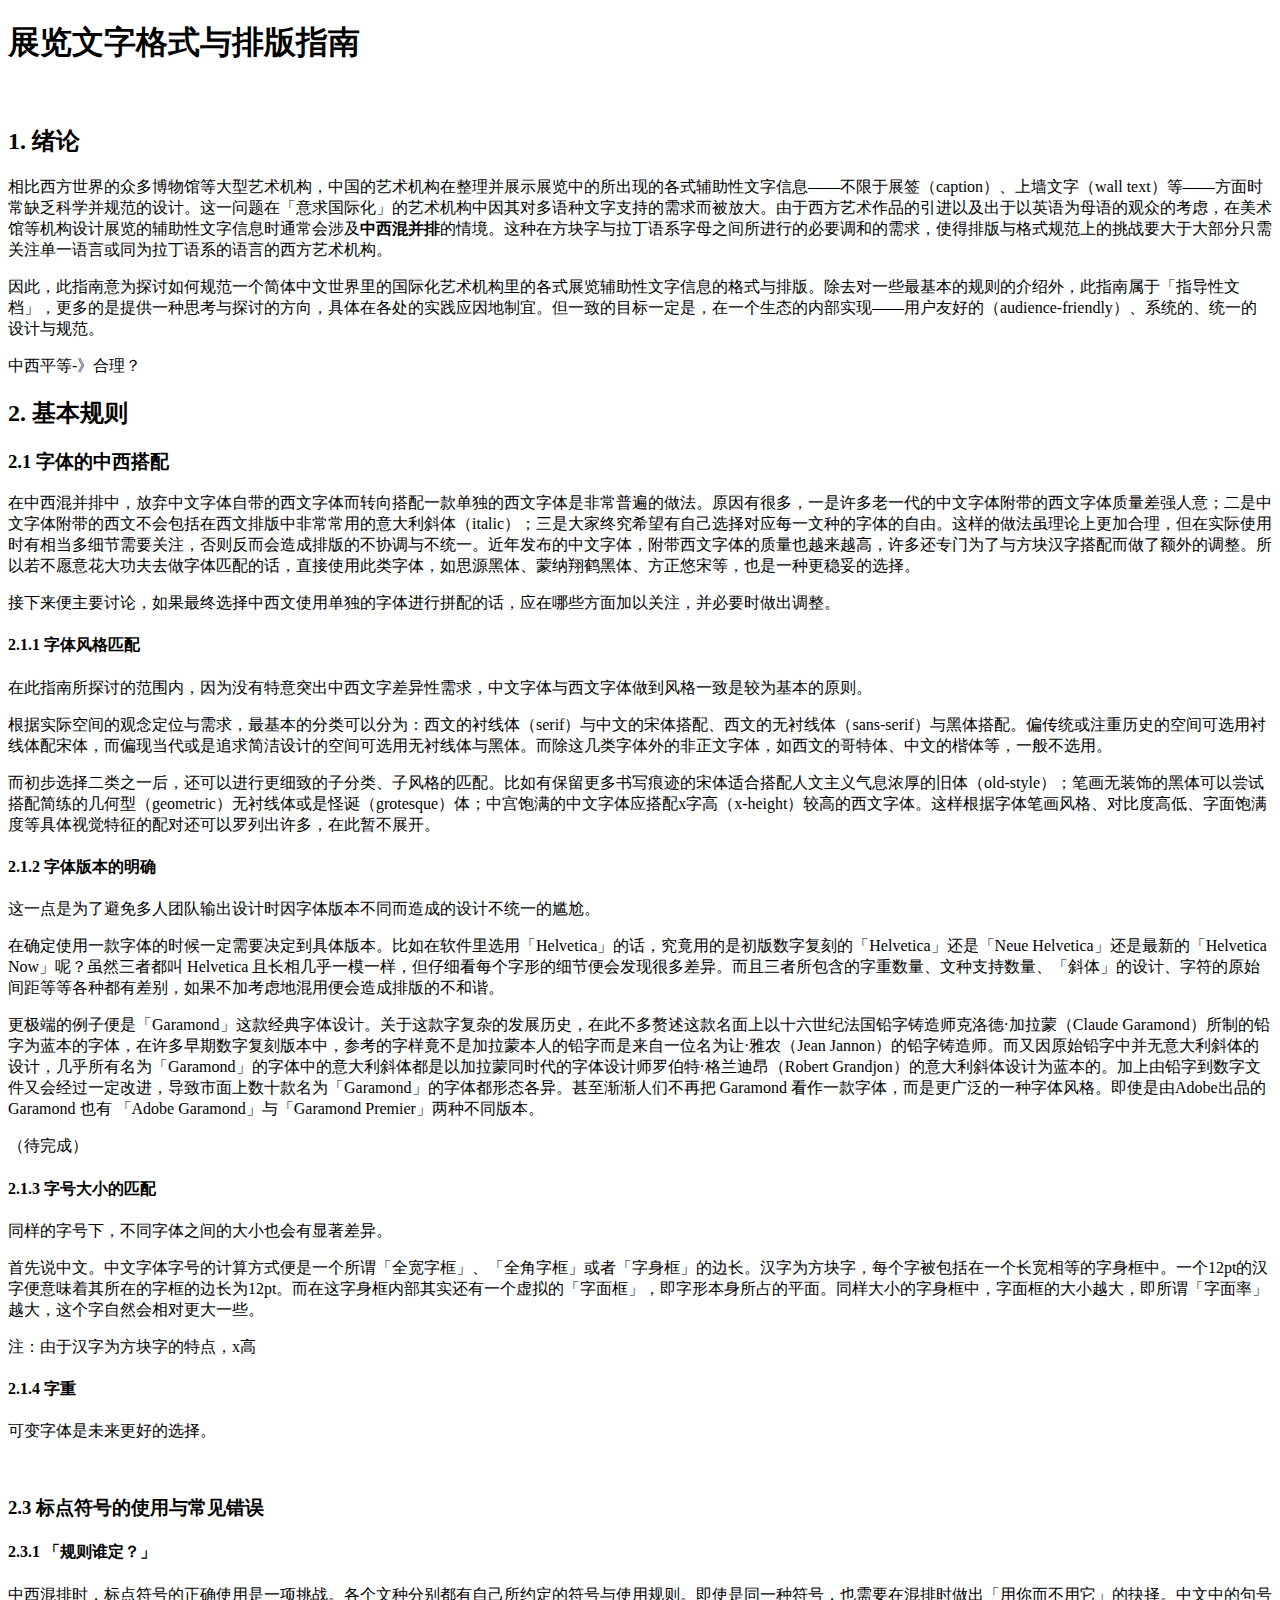
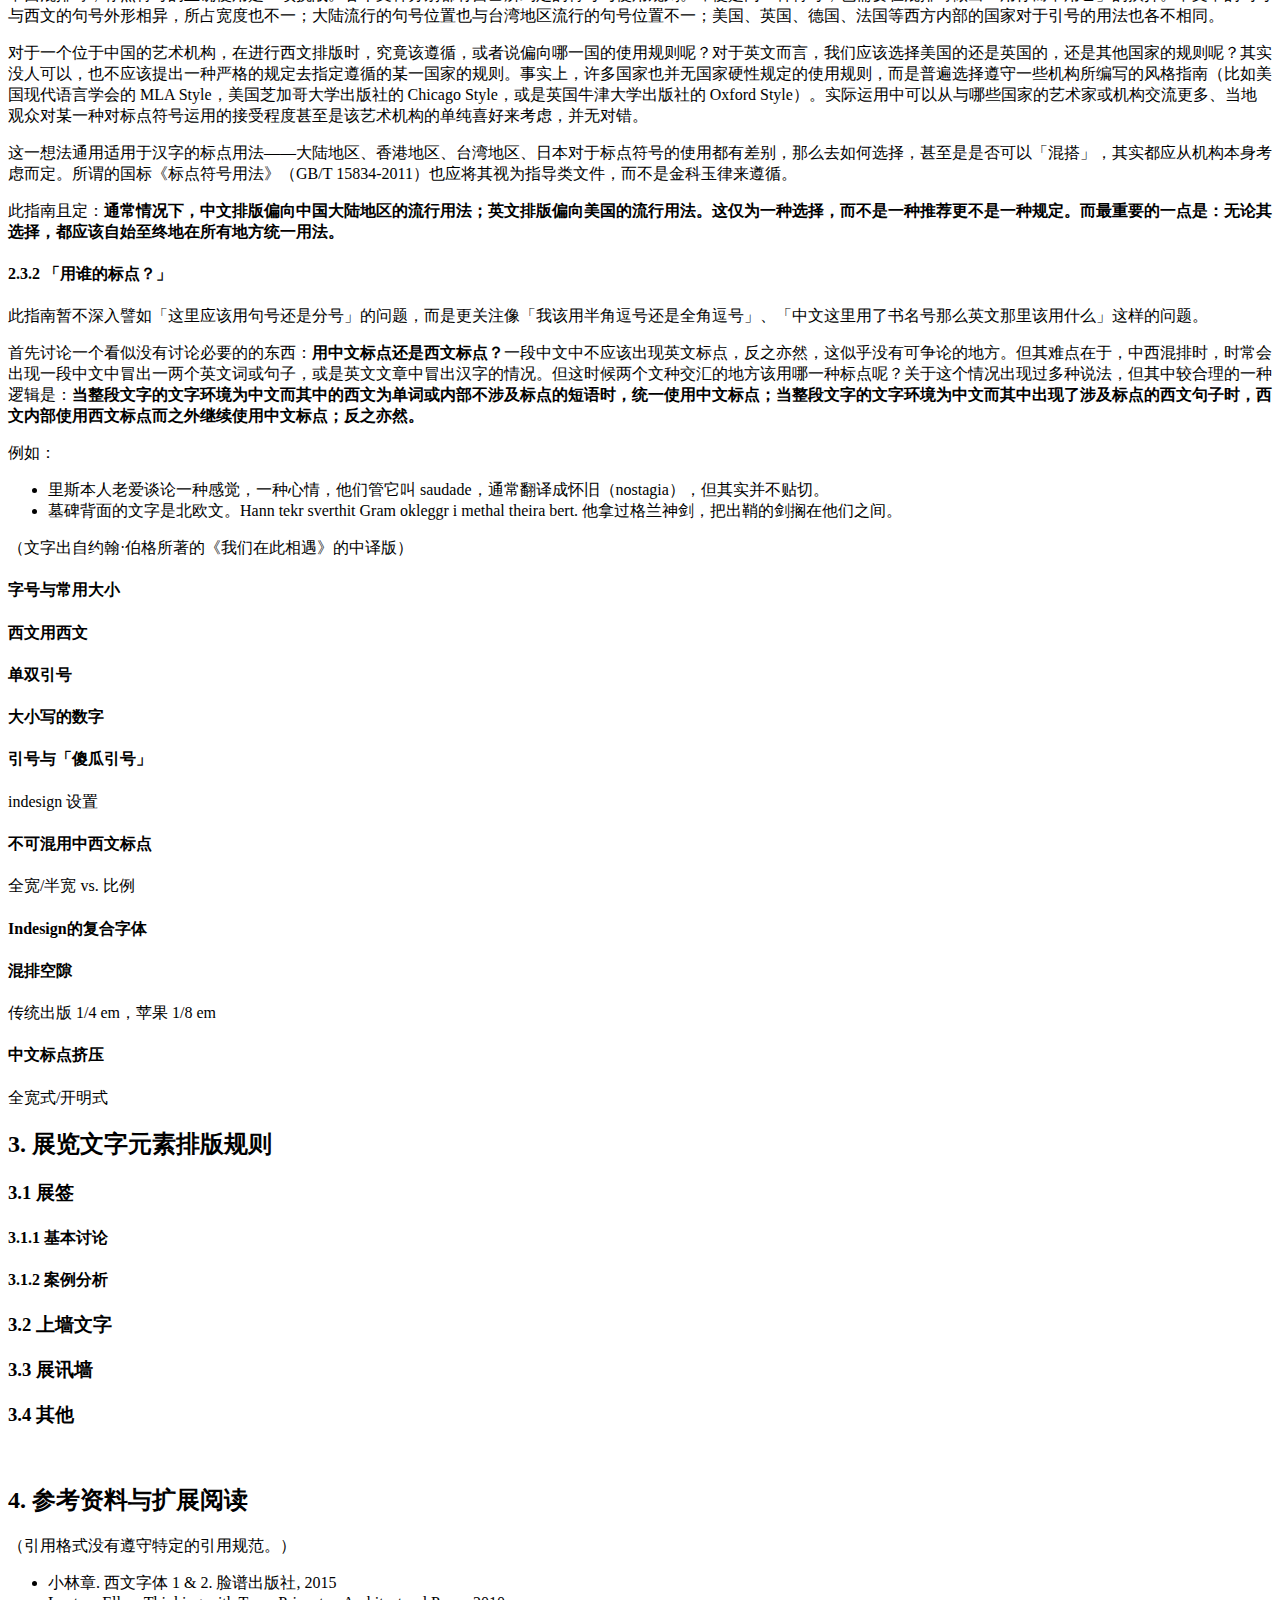
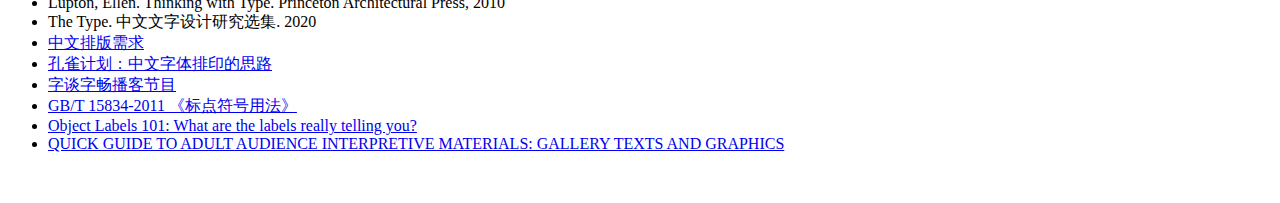
==== 展览文字格式与排版指南.html @ d99ce138 "Update" ====
<!doctype html>
<html>
<head>
<meta charset='UTF-8'><meta name='viewport' content='width=device-width initial-scale=1'>
<title>展览文字格式与排版指南</title></head>
<body><h1>展览文字格式与排版指南</h1>
<p>&nbsp;</p>
<h2>1. 绪论</h2>
<p>相比西方世界的众多博物馆等大型艺术机构，中国的艺术机构在整理并展示展览中的所出现的各式辅助性文字信息——不限于展签（caption）、上墙文字（wall text）等——方面时常缺乏科学并规范的设计。这一问题在「意求国际化」的艺术机构中因其对多语种文字支持的需求而被放大。由于西方艺术作品的引进以及出于以英语为母语的观众的考虑，在美术馆等机构设计展览的辅助性文字信息时通常会涉及<strong>中西混并排</strong>的情境。这种在方块字与拉丁语系字母之间所进行的必要调和的需求，使得排版与格式规范上的挑战要大于大部分只需关注单一语言或同为拉丁语系的语言的西方艺术机构。</p>
<p>因此，此指南意为探讨如何规范一个简体中文世界里的国际化艺术机构里的各式展览辅助性文字信息的格式与排版。除去对一些最基本的规则的介绍外，此指南属于「指导性文档」，更多的是提供一种思考与探讨的方向，具体在各处的实践应因地制宜。但一致的目标一定是，在一个生态的内部实现——用户友好的（audience-friendly）、系统的、统一的设计与规范。</p>
<p>中西平等-》合理？</p>
<h2>2. 基本规则</h2>
<h3>2.1 字体的中西搭配</h3>
<p>在中西混并排中，放弃中文字体自带的西文字体而转向搭配一款单独的西文字体是非常普遍的做法。原因有很多，一是许多老一代的中文字体附带的西文字体质量差强人意；二是中文字体附带的西文不会包括在西文排版中非常常用的意大利斜体（italic）；三是大家终究希望有自己选择对应每一文种的字体的自由。这样的做法虽理论上更加合理，但在实际使用时有相当多细节需要关注，否则反而会造成排版的不协调与不统一。近年发布的中文字体，附带西文字体的质量也越来越高，许多还专门为了与方块汉字搭配而做了额外的调整。所以若不愿意花大功夫去做字体匹配的话，直接使用此类字体，如思源黑体、蒙纳翔鹤黑体、方正悠宋等，也是一种更稳妥的选择。</p>
<p>接下来便主要讨论，如果最终选择中西文使用单独的字体进行拼配的话，应在哪些方面加以关注，并必要时做出调整。</p>
<h4>2.1.1 字体风格匹配</h4>
<p>在此指南所探讨的范围内，因为没有特意突出中西文字差异性需求，中文字体与西文字体做到风格一致是较为基本的原则。</p>
<p>根据实际空间的观念定位与需求，最基本的分类可以分为：西文的衬线体（serif）与中文的宋体搭配、西文的无衬线体（sans-serif）与黑体搭配。偏传统或注重历史的空间可选用衬线体配宋体，而偏现当代或是追求简洁设计的空间可选用无衬线体与黑体。而除这几类字体外的非正文字体，如西文的哥特体、中文的楷体等，一般不选用。</p>
<p>而初步选择二类之一后，还可以进行更细致的子分类、子风格的匹配。比如有保留更多书写痕迹的宋体适合搭配人文主义气息浓厚的旧体（old-style）；笔画无装饰的黑体可以尝试搭配简练的几何型（geometric）无衬线体或是怪诞（grotesque）体；中宫饱满的中文字体应搭配x字高（x-height）较高的西文字体。这样根据字体笔画风格、对比度高低、字面饱满度等具体视觉特征的配对还可以罗列出许多，在此暂不展开。</p>
<h4>2.1.2 字体版本的明确</h4>
<p>这一点是为了避免多人团队输出设计时因字体版本不同而造成的设计不统一的尴尬。</p>
<p>在确定使用一款字体的时候一定需要决定到具体版本。比如在软件里选用「Helvetica」的话，究竟用的是初版数字复刻的「Helvetica」还是「Neue Helvetica」还是最新的「Helvetica Now」呢？虽然三者都叫 Helvetica 且长相几乎一模一样，但仔细看每个字形的细节便会发现很多差异。而且三者所包含的字重数量、文种支持数量、「斜体」的设计、字符的原始间距等等各种都有差别，如果不加考虑地混用便会造成排版的不和谐。</p>
<p>更极端的例子便是「Garamond」这款经典字体设计。关于这款字复杂的发展历史，在此不多赘述这款名面上以十六世纪法国铅字铸造师克洛德·加拉蒙（Claude Garamond）所制的铅字为蓝本的字体，在许多早期数字复刻版本中，参考的字样竟不是加拉蒙本人的铅字而是来自一位名为让·雅农（Jean Jannon）的铅字铸造师。而又因原始铅字中并无意大利斜体的设计，几乎所有名为「Garamond」的字体中的意大利斜体都是以加拉蒙同时代的字体设计师罗伯特·格兰迪昂（Robert Grandjon）的意大利斜体设计为蓝本的。加上由铅字到数字文件又会经过一定改进，导致市面上数十款名为「Garamond」的字体都形态各异。甚至渐渐人们不再把 Garamond 看作一款字体，而是更广泛的一种字体风格。即使是由Adobe出品的 Garamond 也有 「Adobe Garamond」与「Garamond Premier」两种不同版本。</p>
<p>（待完成）</p>
<h4>2.1.3 字号大小的匹配</h4>
<p>同样的字号下，不同字体之间的大小也会有显著差异。</p>
<p>首先说中文。中文字体字号的计算方式便是一个所谓「全宽字框」、「全角字框」或者「字身框」的边长。汉字为方块字，每个字被包括在一个长宽相等的字身框中。一个12pt的汉字便意味着其所在的字框的边长为12pt。而在这字身框内部其实还有一个虚拟的「字面框」，即字形本身所占的平面。同样大小的字身框中，字面框的大小越大，即所谓「字面率」越大，这个字自然会相对更大一些。</p>
<p>注：由于汉字为方块字的特点，x高</p>
<h4>2.1.4 字重</h4>
<p>可变字体是未来更好的选择。</p>
<p>&nbsp;</p>
<h3>2.3  标点符号的使用与常见错误</h3>
<h4>2.3.1 「规则谁定？」</h4>
<p>中西混排时，标点符号的正确使用是一项挑战。各个文种分别都有自己所约定的符号与使用规则。即使是同一种符号，也需要在混排时做出「用你而不用它」的抉择。中文中的句号与西文的句号外形相异，所占宽度也不一；大陆流行的句号位置也与台湾地区流行的句号位置不一；美国、英国、德国、法国等西方内部的国家对于引号的用法也各不相同。</p>
<p>对于一个位于中国的艺术机构，在进行西文排版时，究竟该遵循，或者说偏向哪一国的使用规则呢？对于英文而言，我们应该选择美国的还是英国的，还是其他国家的规则呢？其实没人可以，也不应该提出一种严格的规定去指定遵循的某一国家的规则。事实上，许多国家也并无国家硬性规定的使用规则，而是普遍选择遵守一些机构所编写的风格指南（比如美国现代语言学会的 MLA Style，美国芝加哥大学出版社的 Chicago Style，或是英国牛津大学出版社的 Oxford Style）。实际运用中可以从与哪些国家的艺术家或机构交流更多、当地观众对某一种对标点符号运用的接受程度甚至是该艺术机构的单纯喜好来考虑，并无对错。</p>
<p>这一想法通用适用于汉字的标点用法——大陆地区、香港地区、台湾地区、日本对于标点符号的使用都有差别，那么去如何选择，甚至是是否可以「混搭」，其实都应从机构本身考虑而定。所谓的国标《标点符号用法》（GB/T 15834-2011）也应将其视为指导类文件，而不是金科玉律来遵循。</p>
<p>此指南且定：<strong>通常情况下，中文排版偏向中国大陆地区的流行用法；英文排版偏向美国的流行用法。这仅为一种选择，而不是一种推荐更不是一种规定。而最重要的一点是：无论其选择，都应该自始至终地在所有地方统一用法。</strong></p>
<h4>2.3.2 「用谁的标点？」</h4>
<p>此指南暂不深入譬如「这里应该用句号还是分号」的问题，而是更关注像「我该用半角逗号还是全角逗号」、「中文这里用了书名号那么英文那里该用什么」这样的问题。</p>
<p>首先讨论一个看似没有讨论必要的的东西：<strong>用中文标点还是西文标点？</strong>一段中文中不应该出现英文标点，反之亦然，这似乎没有可争论的地方。但其难点在于，中西混排时，时常会出现一段中文中冒出一两个英文词或句子，或是英文文章中冒出汉字的情况。但这时候两个文种交汇的地方该用哪一种标点呢？关于这个情况出现过多种说法，但其中较合理的一种逻辑是：<strong>当整段文字的文字环境为中文而其中的西文为单词或内部不涉及标点的短语时，统一使用中文标点；当整段文字的文字环境为中文而其中出现了涉及标点的西文句子时，西文内部使用西文标点而之外继续使用中文标点；反之亦然。</strong></p>
<p>例如：</p>
<ul>
<li>里斯本人老爱谈论一种感觉，一种心情，他们管它叫 saudade，通常翻译成怀旧（nostagia），但其实并不贴切。</li>
<li>墓碑背面的文字是北欧文。Hann tekr sverthit Gram okleggr i methal theira bert. 他拿过格兰神剑，把出鞘的剑搁在他们之间。</li>

</ul>
<p>（文字出自约翰·伯格所著的《我们在此相遇》的中译版）</p>
<h4>字号与常用大小</h4>
<h4>西文用西文</h4>
<h4>单双引号</h4>
<h4>大小写的数字</h4>
<h4>引号与「傻瓜引号」</h4>
<p>indesign 设置</p>
<h4>不可混用中西文标点</h4>
<p>全宽/半宽 vs. 比例</p>
<h4>Indesign的复合字体</h4>
<h4>混排空隙</h4>
<p>传统出版 1/4 em，苹果 1/8 em </p>
<h4>中文标点挤压</h4>
<p>全宽式/开明式</p>
<h2>3. 展览文字元素排版规则</h2>
<h3>3.1 展签</h3>
<h4>3.1.1 基本讨论</h4>
<h4>3.1.2 案例分析</h4>
<h3>3.2 上墙文字</h3>
<h3>3.3 展讯墙</h3>
<h3>3.4 其他</h3>
<p>&nbsp;</p>
<h2>4. 参考资料与扩展阅读</h2>
<p>（引用格式没有遵守特定的引用规范。）</p>
<ul>
<li>小林章. 西文字体 1 &amp; 2. 脸谱出版社, 2015</li>
<li>Lupton, Ellen. Thinking with Type. Princeton Architectural Press, 2010</li>
<li>The Type. 中文文字设计研究选集. 2020</li>
<li><a href='https://w3c.github.io/clreq/'>中文排版需求</a></li>
<li><a href='https://www.thetype.com/kongque/'>孔雀计划：中文字体排印的思路</a></li>
<li><a href='https://www.thetype.com/typechat/'>字谈字畅播客节目</a></li>
<li><a href='http://www.scal.edu.cn/sites/default/files/attachment/dxtsgxb/%E5%9B%BD%E5%AE%B6%E6%A0%87%E5%87%86-%E6%A0%87%E7%82%B9%E7%AC%A6%E5%8F%B7%E7%94%A8%E6%B3%95.pdf'>GB/T 15834-2011 《标点符号用法》</a></li>
<li><a href='https://openspace.sfmoma.org/2015/10/object-labels-101/'>Object Labels 101: What are the labels really telling you?</a></li>
<li><a href='https://www.getty.edu/education/museum_educators/downloads/aaim_completeguide.pdf'>QUICK GUIDE TO ADULT AUDIENCE INTERPRETIVE MATERIALS: GALLERY TEXTS AND GRAPHICS</a></li>

</ul>
<p>&nbsp;</p>
</body>
</html>
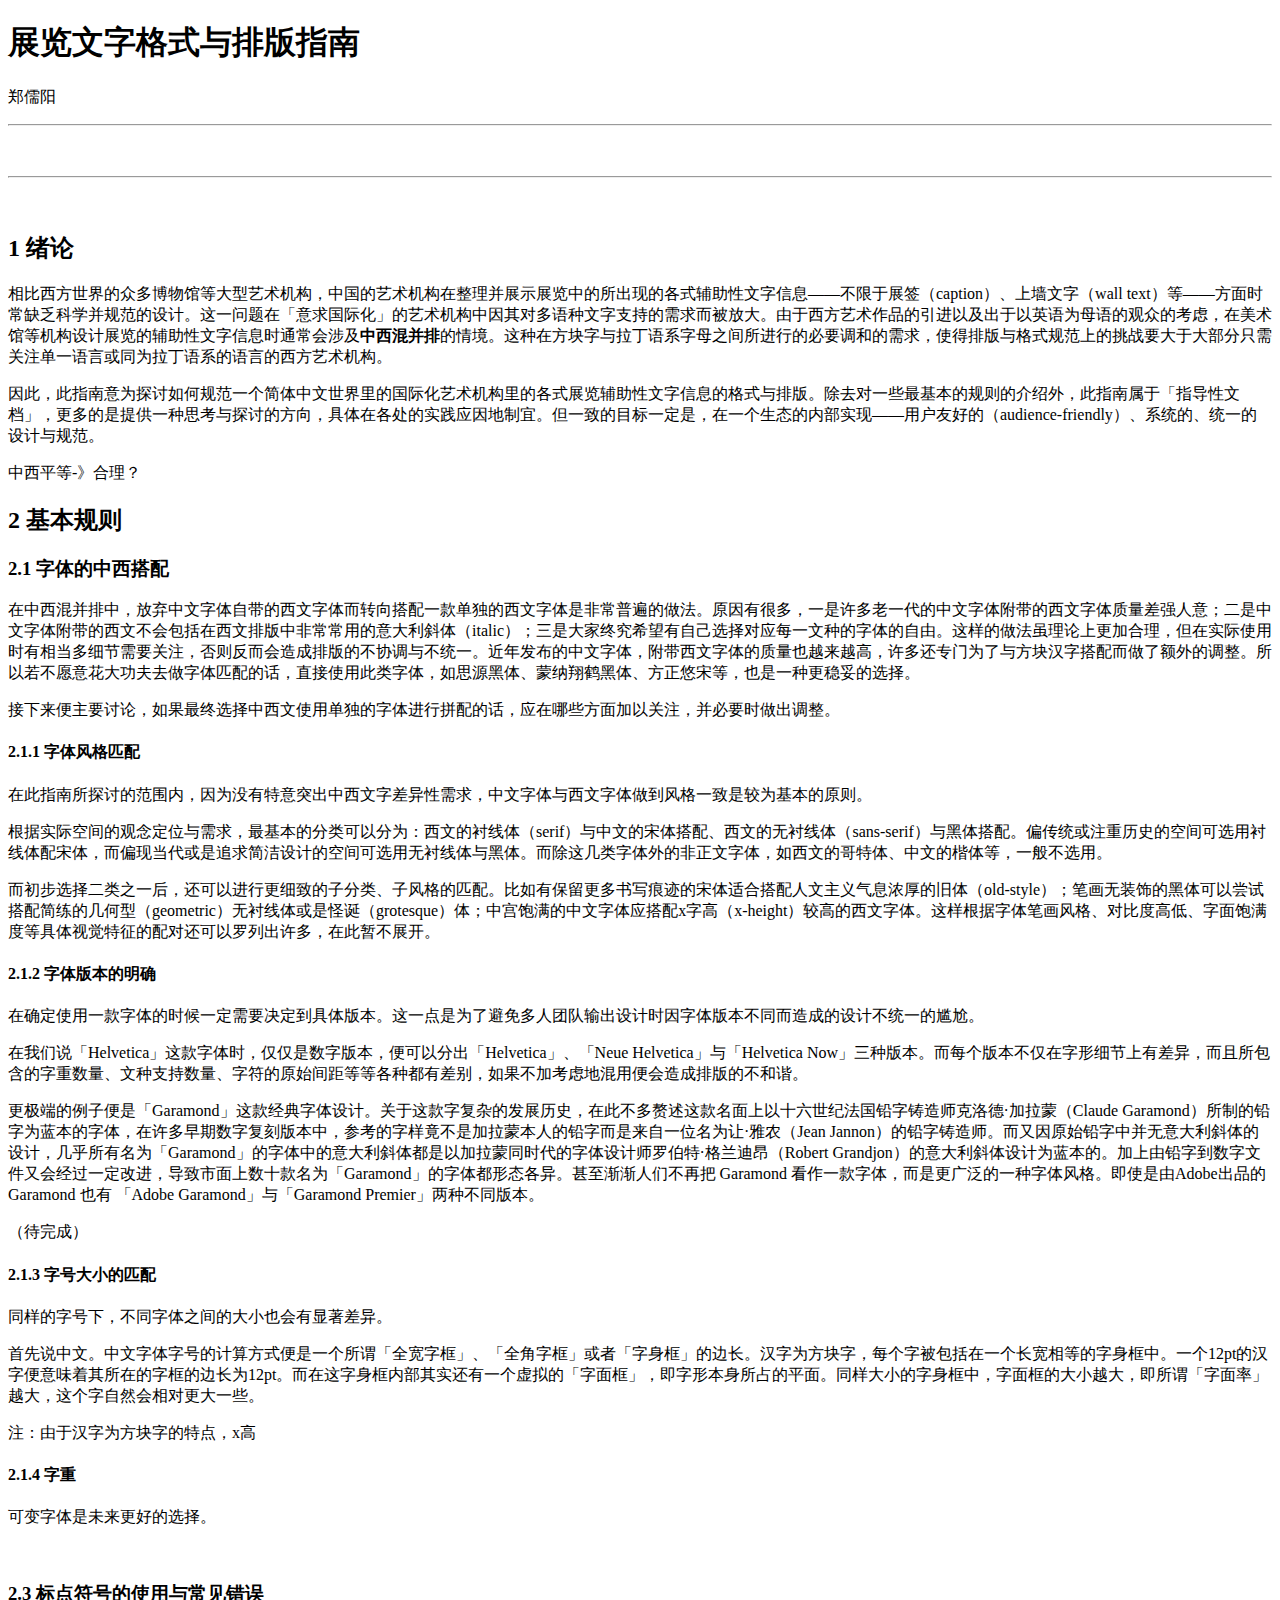
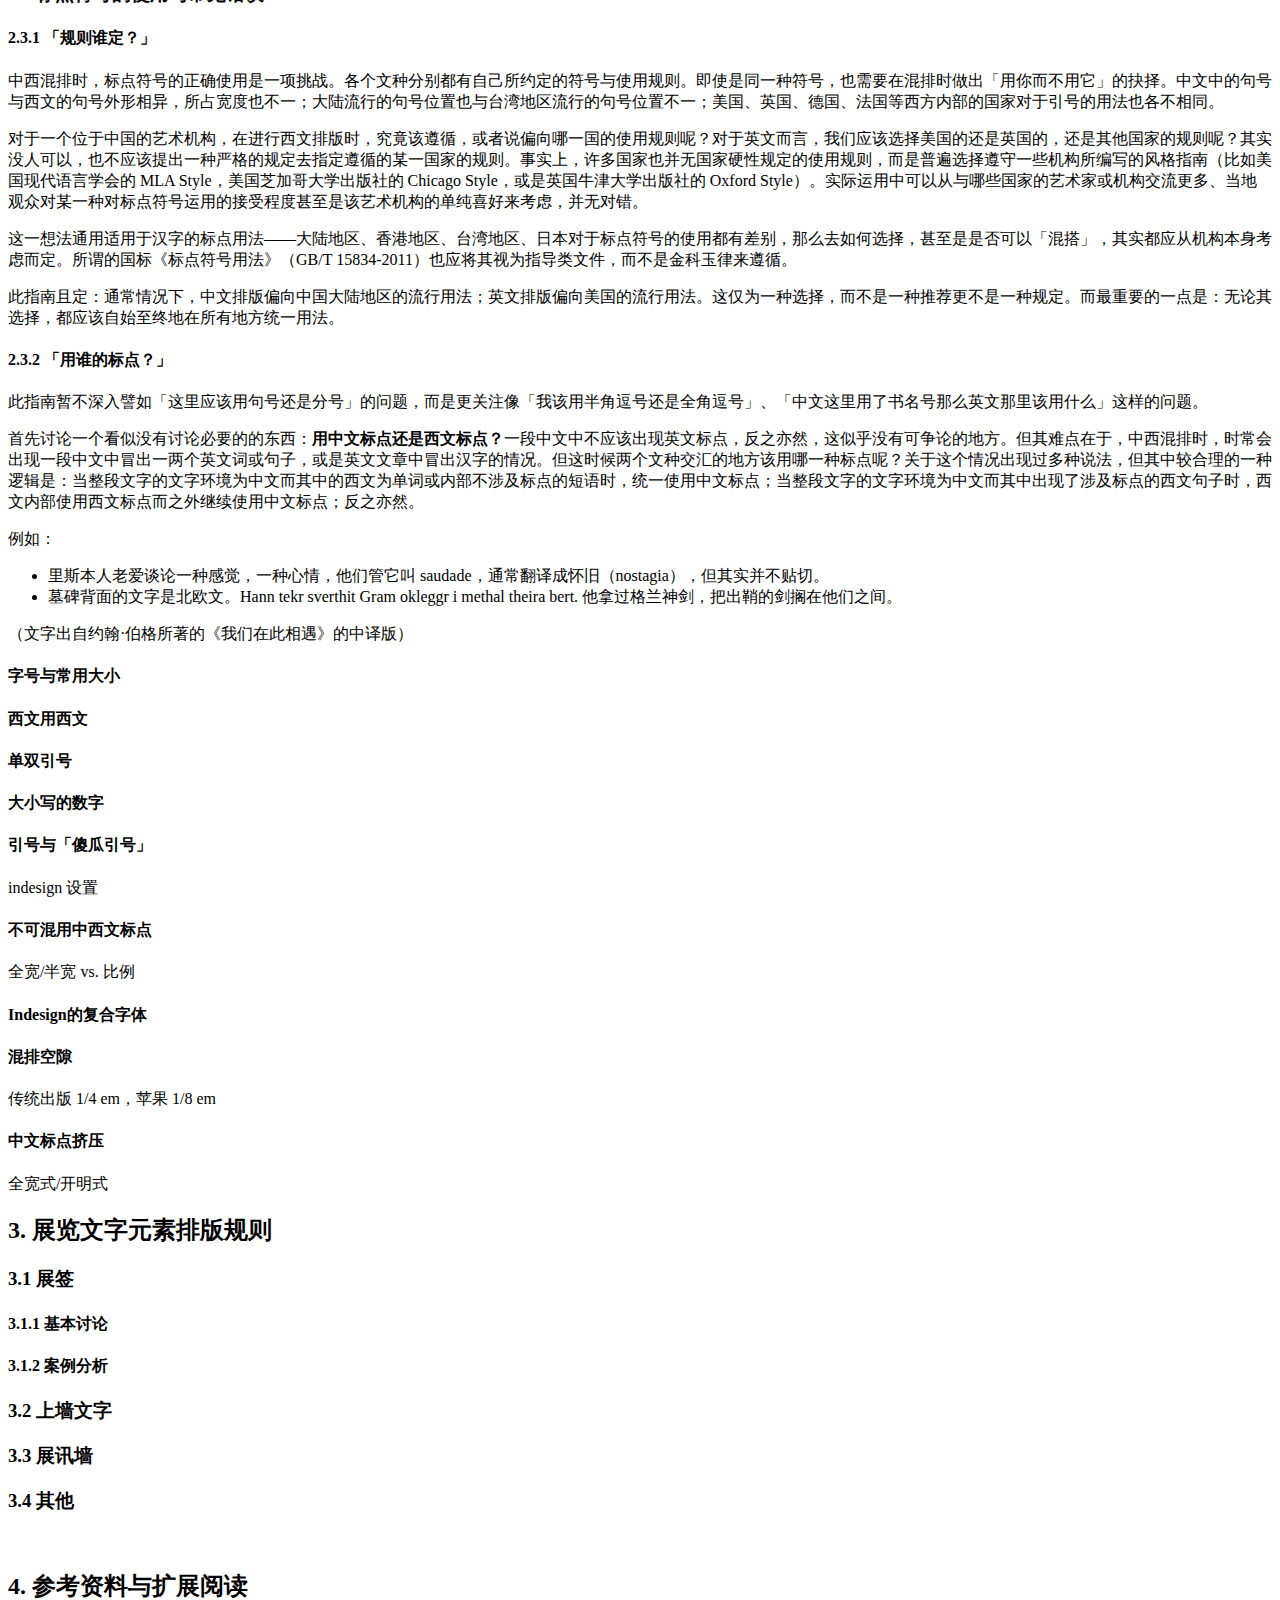
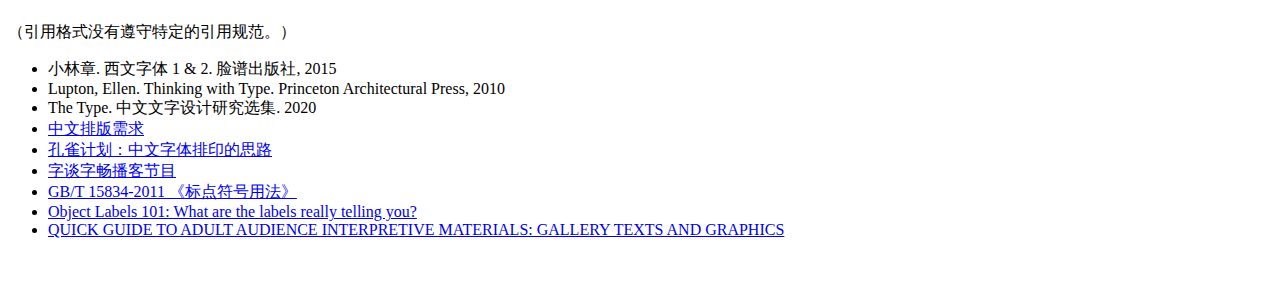
==== commit ee70f65b: "Update" ====
--- a/展览文字格式与排版指南.html
+++ b/展览文字格式与排版指南.html
@@ -4,12 +4,16 @@
 <meta charset='UTF-8'><meta name='viewport' content='width=device-width initial-scale=1'>
 <title>展览文字格式与排版指南</title></head>
 <body><h1>展览文字格式与排版指南</h1>
+<p>郑儒阳</p>
+<hr />
 <p>&nbsp;</p>
-<h2>1. 绪论</h2>
+<hr />
+<p>&nbsp;</p>
+<h2>1 绪论</h2>
 <p>相比西方世界的众多博物馆等大型艺术机构，中国的艺术机构在整理并展示展览中的所出现的各式辅助性文字信息——不限于展签（caption）、上墙文字（wall text）等——方面时常缺乏科学并规范的设计。这一问题在「意求国际化」的艺术机构中因其对多语种文字支持的需求而被放大。由于西方艺术作品的引进以及出于以英语为母语的观众的考虑，在美术馆等机构设计展览的辅助性文字信息时通常会涉及<strong>中西混并排</strong>的情境。这种在方块字与拉丁语系字母之间所进行的必要调和的需求，使得排版与格式规范上的挑战要大于大部分只需关注单一语言或同为拉丁语系的语言的西方艺术机构。</p>
 <p>因此，此指南意为探讨如何规范一个简体中文世界里的国际化艺术机构里的各式展览辅助性文字信息的格式与排版。除去对一些最基本的规则的介绍外，此指南属于「指导性文档」，更多的是提供一种思考与探讨的方向，具体在各处的实践应因地制宜。但一致的目标一定是，在一个生态的内部实现——用户友好的（audience-friendly）、系统的、统一的设计与规范。</p>
 <p>中西平等-》合理？</p>
-<h2>2. 基本规则</h2>
+<h2>2 基本规则</h2>
 <h3>2.1 字体的中西搭配</h3>
 <p>在中西混并排中，放弃中文字体自带的西文字体而转向搭配一款单独的西文字体是非常普遍的做法。原因有很多，一是许多老一代的中文字体附带的西文字体质量差强人意；二是中文字体附带的西文不会包括在西文排版中非常常用的意大利斜体（italic）；三是大家终究希望有自己选择对应每一文种的字体的自由。这样的做法虽理论上更加合理，但在实际使用时有相当多细节需要关注，否则反而会造成排版的不协调与不统一。近年发布的中文字体，附带西文字体的质量也越来越高，许多还专门为了与方块汉字搭配而做了额外的调整。所以若不愿意花大功夫去做字体匹配的话，直接使用此类字体，如思源黑体、蒙纳翔鹤黑体、方正悠宋等，也是一种更稳妥的选择。</p>
 <p>接下来便主要讨论，如果最终选择中西文使用单独的字体进行拼配的话，应在哪些方面加以关注，并必要时做出调整。</p>
@@ -18,8 +22,8 @@
 <p>根据实际空间的观念定位与需求，最基本的分类可以分为：西文的衬线体（serif）与中文的宋体搭配、西文的无衬线体（sans-serif）与黑体搭配。偏传统或注重历史的空间可选用衬线体配宋体，而偏现当代或是追求简洁设计的空间可选用无衬线体与黑体。而除这几类字体外的非正文字体，如西文的哥特体、中文的楷体等，一般不选用。</p>
 <p>而初步选择二类之一后，还可以进行更细致的子分类、子风格的匹配。比如有保留更多书写痕迹的宋体适合搭配人文主义气息浓厚的旧体（old-style）；笔画无装饰的黑体可以尝试搭配简练的几何型（geometric）无衬线体或是怪诞（grotesque）体；中宫饱满的中文字体应搭配x字高（x-height）较高的西文字体。这样根据字体笔画风格、对比度高低、字面饱满度等具体视觉特征的配对还可以罗列出许多，在此暂不展开。</p>
 <h4>2.1.2 字体版本的明确</h4>
-<p>这一点是为了避免多人团队输出设计时因字体版本不同而造成的设计不统一的尴尬。</p>
-<p>在确定使用一款字体的时候一定需要决定到具体版本。比如在软件里选用「Helvetica」的话，究竟用的是初版数字复刻的「Helvetica」还是「Neue Helvetica」还是最新的「Helvetica Now」呢？虽然三者都叫 Helvetica 且长相几乎一模一样，但仔细看每个字形的细节便会发现很多差异。而且三者所包含的字重数量、文种支持数量、「斜体」的设计、字符的原始间距等等各种都有差别，如果不加考虑地混用便会造成排版的不和谐。</p>
+<p>在确定使用一款字体的时候一定需要决定到具体版本。这一点是为了避免多人团队输出设计时因字体版本不同而造成的设计不统一的尴尬。</p>
+<p>在我们说「Helvetica」这款字体时，仅仅是数字版本，便可以分出「Helvetica」、「Neue Helvetica」与「Helvetica Now」三种版本。而每个版本不仅在字形细节上有差异，而且所包含的字重数量、文种支持数量、字符的原始间距等等各种都有差别，如果不加考虑地混用便会造成排版的不和谐。</p>
 <p>更极端的例子便是「Garamond」这款经典字体设计。关于这款字复杂的发展历史，在此不多赘述这款名面上以十六世纪法国铅字铸造师克洛德·加拉蒙（Claude Garamond）所制的铅字为蓝本的字体，在许多早期数字复刻版本中，参考的字样竟不是加拉蒙本人的铅字而是来自一位名为让·雅农（Jean Jannon）的铅字铸造师。而又因原始铅字中并无意大利斜体的设计，几乎所有名为「Garamond」的字体中的意大利斜体都是以加拉蒙同时代的字体设计师罗伯特·格兰迪昂（Robert Grandjon）的意大利斜体设计为蓝本的。加上由铅字到数字文件又会经过一定改进，导致市面上数十款名为「Garamond」的字体都形态各异。甚至渐渐人们不再把 Garamond 看作一款字体，而是更广泛的一种字体风格。即使是由Adobe出品的 Garamond 也有 「Adobe Garamond」与「Garamond Premier」两种不同版本。</p>
 <p>（待完成）</p>
 <h4>2.1.3 字号大小的匹配</h4>
@@ -34,10 +38,10 @@
 <p>中西混排时，标点符号的正确使用是一项挑战。各个文种分别都有自己所约定的符号与使用规则。即使是同一种符号，也需要在混排时做出「用你而不用它」的抉择。中文中的句号与西文的句号外形相异，所占宽度也不一；大陆流行的句号位置也与台湾地区流行的句号位置不一；美国、英国、德国、法国等西方内部的国家对于引号的用法也各不相同。</p>
 <p>对于一个位于中国的艺术机构，在进行西文排版时，究竟该遵循，或者说偏向哪一国的使用规则呢？对于英文而言，我们应该选择美国的还是英国的，还是其他国家的规则呢？其实没人可以，也不应该提出一种严格的规定去指定遵循的某一国家的规则。事实上，许多国家也并无国家硬性规定的使用规则，而是普遍选择遵守一些机构所编写的风格指南（比如美国现代语言学会的 MLA Style，美国芝加哥大学出版社的 Chicago Style，或是英国牛津大学出版社的 Oxford Style）。实际运用中可以从与哪些国家的艺术家或机构交流更多、当地观众对某一种对标点符号运用的接受程度甚至是该艺术机构的单纯喜好来考虑，并无对错。</p>
 <p>这一想法通用适用于汉字的标点用法——大陆地区、香港地区、台湾地区、日本对于标点符号的使用都有差别，那么去如何选择，甚至是是否可以「混搭」，其实都应从机构本身考虑而定。所谓的国标《标点符号用法》（GB/T 15834-2011）也应将其视为指导类文件，而不是金科玉律来遵循。</p>
-<p>此指南且定：<strong>通常情况下，中文排版偏向中国大陆地区的流行用法；英文排版偏向美国的流行用法。这仅为一种选择，而不是一种推荐更不是一种规定。而最重要的一点是：无论其选择，都应该自始至终地在所有地方统一用法。</strong></p>
+<p>此指南且定：通常情况下，中文排版偏向中国大陆地区的流行用法；英文排版偏向美国的流行用法。这仅为一种选择，而不是一种推荐更不是一种规定。而最重要的一点是：无论其选择，都应该自始至终地在所有地方统一用法。</p>
 <h4>2.3.2 「用谁的标点？」</h4>
 <p>此指南暂不深入譬如「这里应该用句号还是分号」的问题，而是更关注像「我该用半角逗号还是全角逗号」、「中文这里用了书名号那么英文那里该用什么」这样的问题。</p>
-<p>首先讨论一个看似没有讨论必要的的东西：<strong>用中文标点还是西文标点？</strong>一段中文中不应该出现英文标点，反之亦然，这似乎没有可争论的地方。但其难点在于，中西混排时，时常会出现一段中文中冒出一两个英文词或句子，或是英文文章中冒出汉字的情况。但这时候两个文种交汇的地方该用哪一种标点呢？关于这个情况出现过多种说法，但其中较合理的一种逻辑是：<strong>当整段文字的文字环境为中文而其中的西文为单词或内部不涉及标点的短语时，统一使用中文标点；当整段文字的文字环境为中文而其中出现了涉及标点的西文句子时，西文内部使用西文标点而之外继续使用中文标点；反之亦然。</strong></p>
+<p>首先讨论一个看似没有讨论必要的的东西：<strong>用中文标点还是西文标点？</strong>一段中文中不应该出现英文标点，反之亦然，这似乎没有可争论的地方。但其难点在于，中西混排时，时常会出现一段中文中冒出一两个英文词或句子，或是英文文章中冒出汉字的情况。但这时候两个文种交汇的地方该用哪一种标点呢？关于这个情况出现过多种说法，但其中较合理的一种逻辑是：当整段文字的文字环境为中文而其中的西文为单词或内部不涉及标点的短语时，统一使用中文标点；当整段文字的文字环境为中文而其中出现了涉及标点的西文句子时，西文内部使用西文标点而之外继续使用中文标点；反之亦然。</p>
 <p>例如：</p>
 <ul>
 <li>里斯本人老爱谈论一种感觉，一种心情，他们管它叫 saudade，通常翻译成怀旧（nostagia），但其实并不贴切。</li>
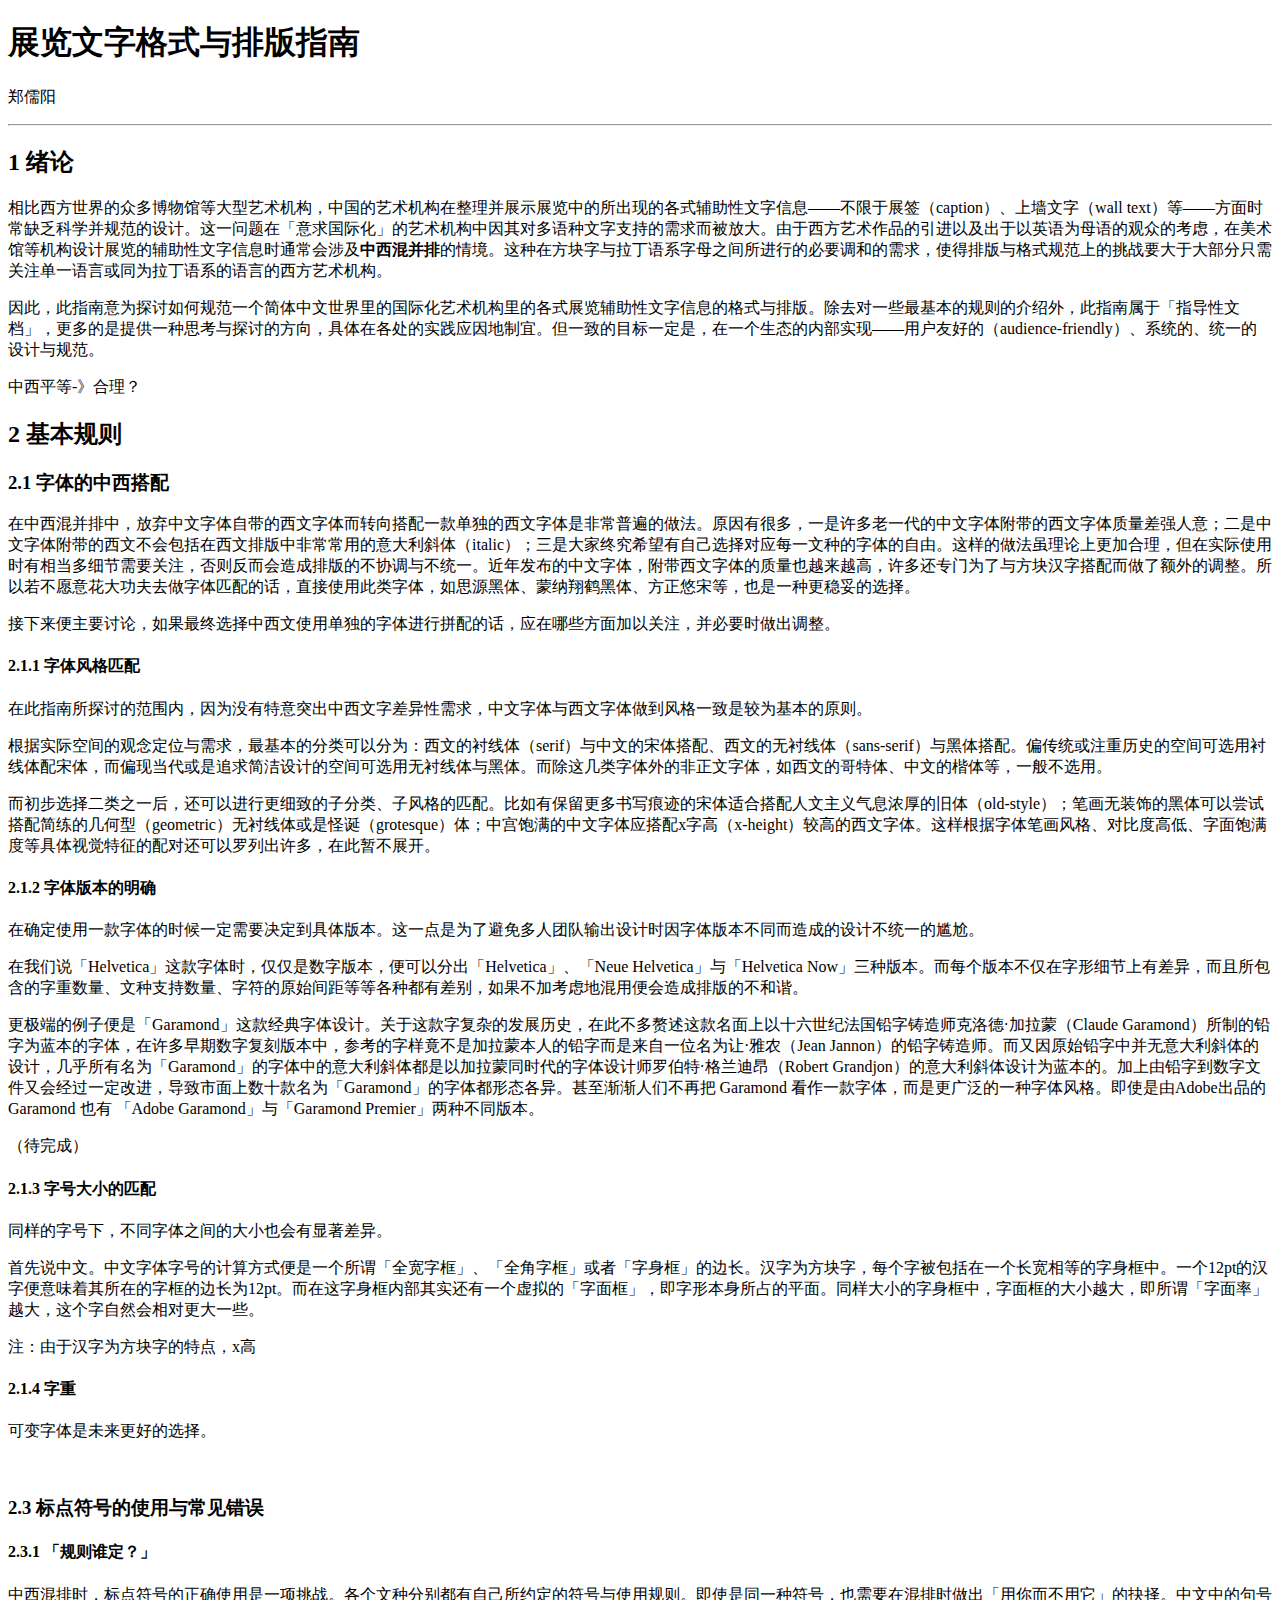
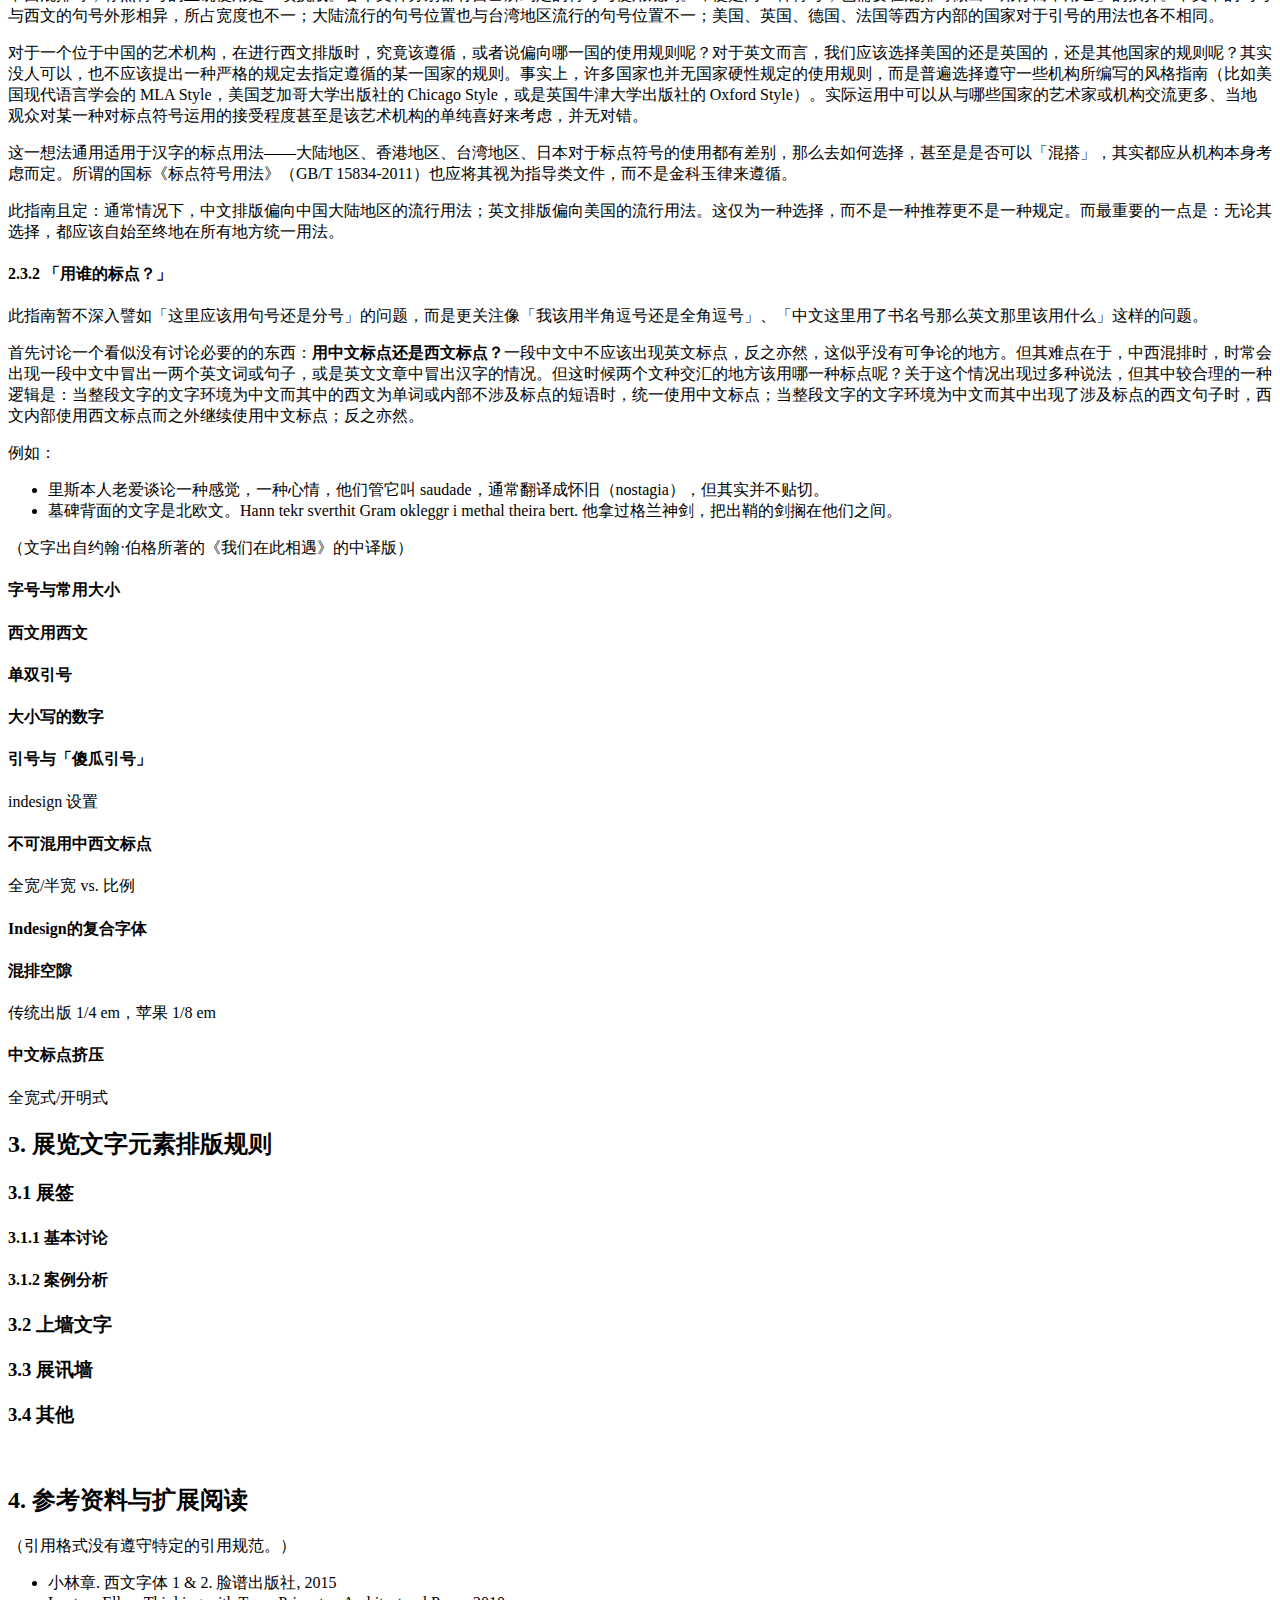
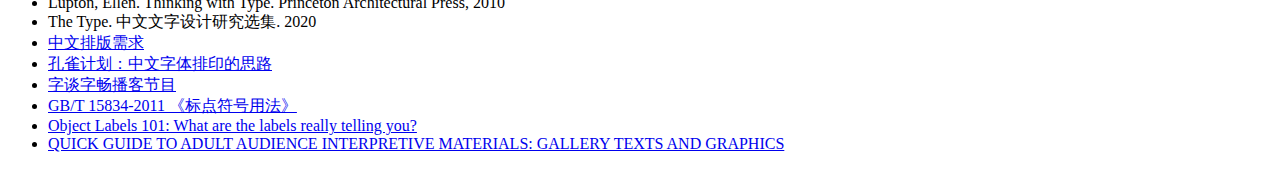
==== commit 30da9a0d: "Update" ====
--- a/展览文字格式与排版指南.html
+++ b/展览文字格式与排版指南.html
@@ -6,9 +6,6 @@
 <body><h1>展览文字格式与排版指南</h1>
 <p>郑儒阳</p>
 <hr />
-<p>&nbsp;</p>
-<hr />
-<p>&nbsp;</p>
 <h2>1 绪论</h2>
 <p>相比西方世界的众多博物馆等大型艺术机构，中国的艺术机构在整理并展示展览中的所出现的各式辅助性文字信息——不限于展签（caption）、上墙文字（wall text）等——方面时常缺乏科学并规范的设计。这一问题在「意求国际化」的艺术机构中因其对多语种文字支持的需求而被放大。由于西方艺术作品的引进以及出于以英语为母语的观众的考虑，在美术馆等机构设计展览的辅助性文字信息时通常会涉及<strong>中西混并排</strong>的情境。这种在方块字与拉丁语系字母之间所进行的必要调和的需求，使得排版与格式规范上的挑战要大于大部分只需关注单一语言或同为拉丁语系的语言的西方艺术机构。</p>
 <p>因此，此指南意为探讨如何规范一个简体中文世界里的国际化艺术机构里的各式展览辅助性文字信息的格式与排版。除去对一些最基本的规则的介绍外，此指南属于「指导性文档」，更多的是提供一种思考与探讨的方向，具体在各处的实践应因地制宜。但一致的目标一定是，在一个生态的内部实现——用户友好的（audience-friendly）、系统的、统一的设计与规范。</p>
@@ -82,8 +79,6 @@
 <li><a href='http://www.scal.edu.cn/sites/default/files/attachment/dxtsgxb/%E5%9B%BD%E5%AE%B6%E6%A0%87%E5%87%86-%E6%A0%87%E7%82%B9%E7%AC%A6%E5%8F%B7%E7%94%A8%E6%B3%95.pdf'>GB/T 15834-2011 《标点符号用法》</a></li>
 <li><a href='https://openspace.sfmoma.org/2015/10/object-labels-101/'>Object Labels 101: What are the labels really telling you?</a></li>
 <li><a href='https://www.getty.edu/education/museum_educators/downloads/aaim_completeguide.pdf'>QUICK GUIDE TO ADULT AUDIENCE INTERPRETIVE MATERIALS: GALLERY TEXTS AND GRAPHICS</a></li>
-
 </ul>
-<p>&nbsp;</p>
 </body>
 </html>